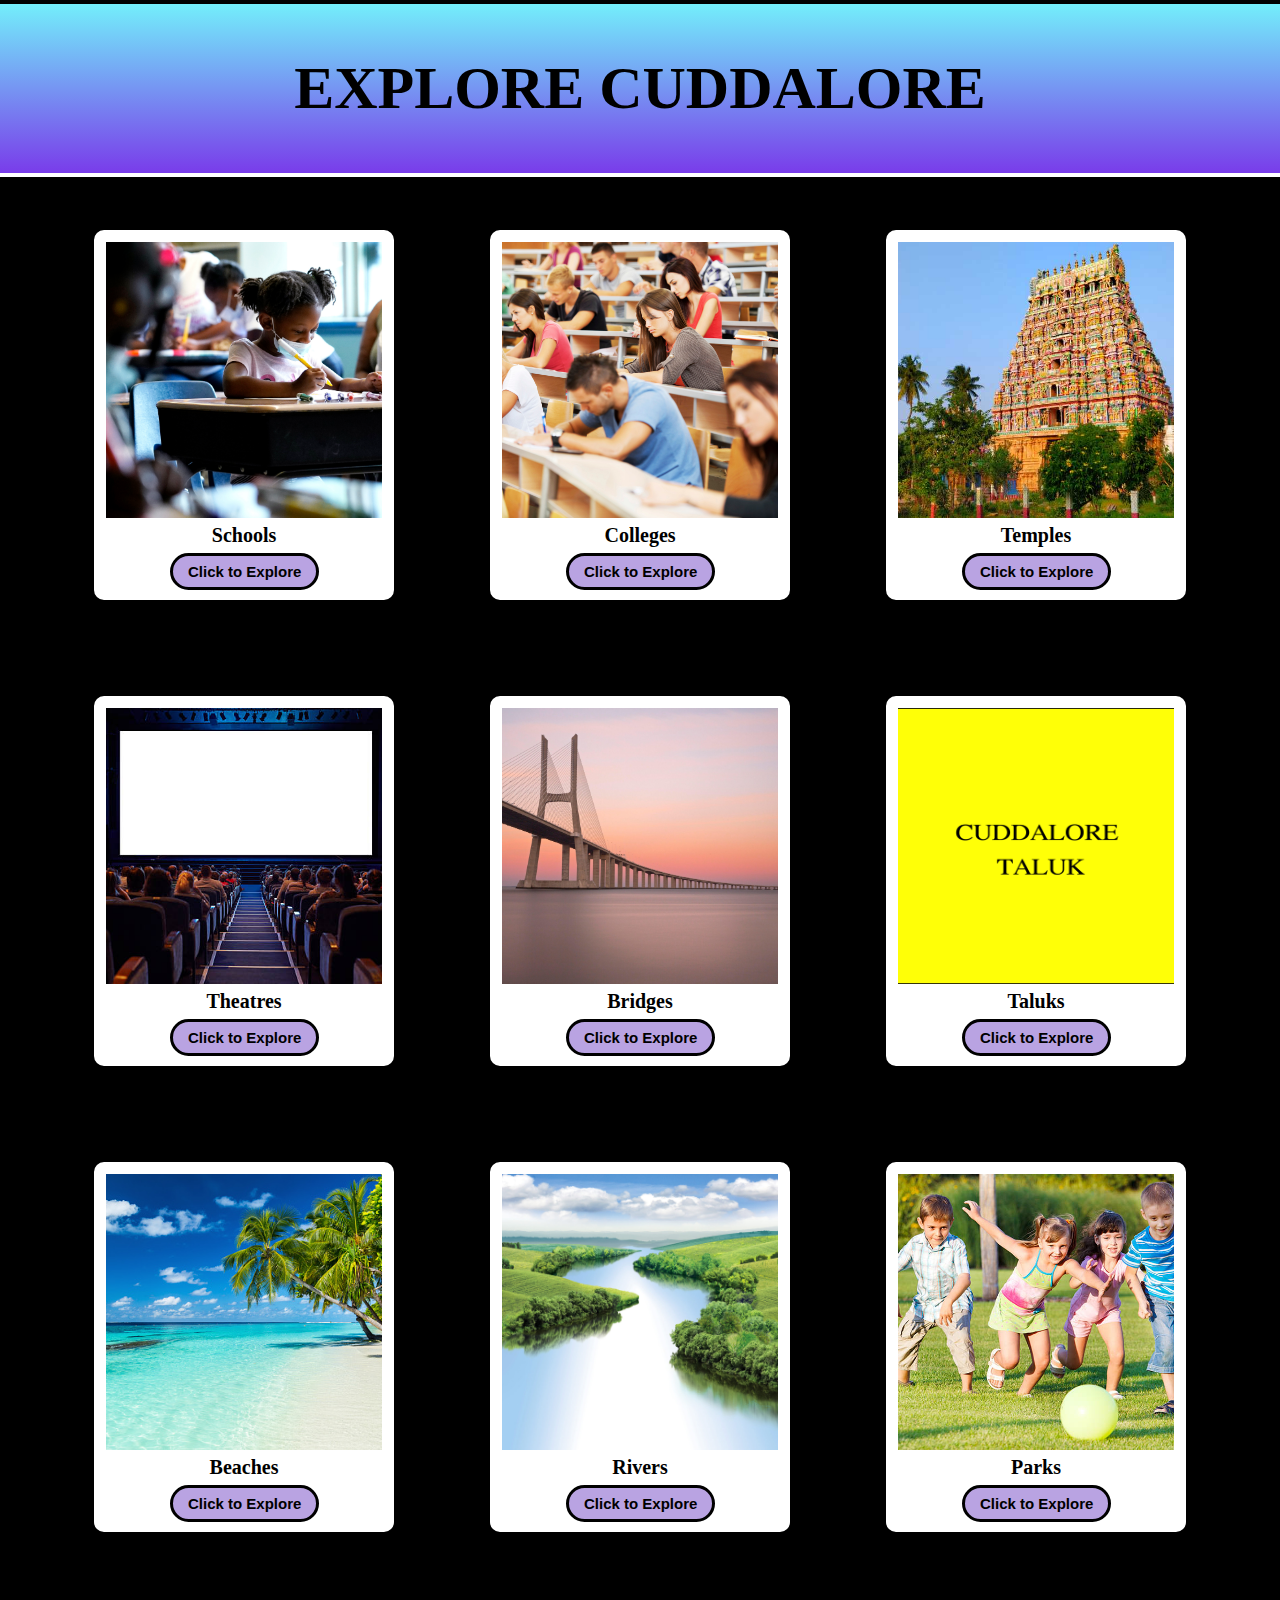
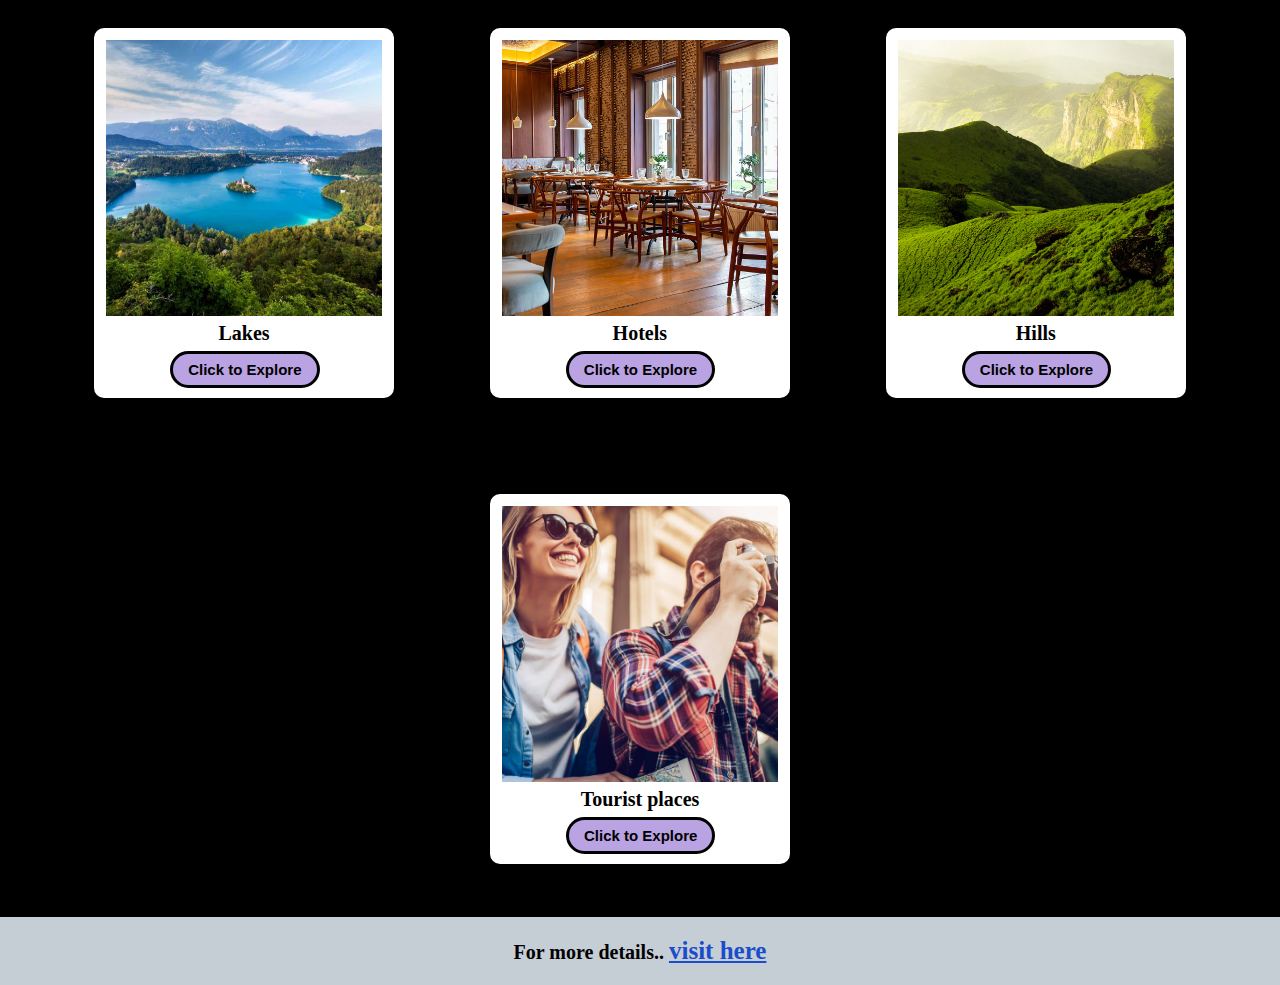
==== explorecuddalore.html @ 1a7ebf35 "first commit" ====
<!DOCTYPE html>
<html lang="en">
<head>
    <meta charset="UTF-8">
    <meta http-equiv="X-UA-Compatible" content="IE=edge">
    <meta name="viewport" content="width=device-width, initial-scale=1.0">
    <title>Document</title>
    <link rel="stylesheet" type="text/css" href="excud.css">
</head>
<body>
    <header class="header">
      <h1>EXPLORE CUDDALORE</h1>
    </header>
 <div class="con">
    <div class="gallery">
        <img src="images/schools.jpg" alt="cuddalore-images">
        <div class="disc">Schools</div>
        <div class="btn"><button onclick="window.location.href='schools.html'">Click to Explore</button></div>
    </div>
    <div class="gallery">
        <img src="images/college3.jpg"alt="cuddalore-images">
        <div class="disc">Colleges</div>
        <div class="btn"><button onclick="window.location.href='collees.html'">Click to Explore</button></div>
    </div>
    <div class="gallery">
        <img src="images/Temples.jpg" alt="cuddalore-images">
        <div class="disc">Temples</div>
        <div class="btn"><button onclick="window.location.href='temples.html'">Click to Explore</button></div>
    </div>
    <div class="gallery">
        <img src="images/theatre.jpg" alt="cuddalore-images">
        <div class="disc">Theatres</div>
        <div class="btn"><button onclick="window.location.href='theatres.html'">Click to Explore</button></div>
    </div>
    <div class="gallery">
        <img src="images/bridges.jpg" alt="cuddalore-images">
        <div class="disc">Bridges</div>
        <div class="btn"><button onclick="window.location.href='bridges.html'">Click to Explore</button></div>
    </div>
    <div class="gallery">
        <img src="images/taluk2.png" alt="cuddalore-images">
        <div class="disc">Taluks</div>
        <div class="btn"><button onclick="window.location.href='taluks.html'">Click to Explore</button></div>
    </div>
    <div class="gallery">
        <img src="images/beach.jpg" alt="cuddalore-images">
        <div class="disc">Beaches</div>
        <div class="btn"><button onclick="window.location.href='beaches.html'">Click to Explore</button> </div>
    </div>
    <div class="gallery">
        <img src="images/river.jpg" alt="cuddalore-images">
        <div class="disc">Rivers</div>
        <div class="btn"><button onclick="window.location.href='rivers.html'">Click to Explore</button></div>
    </div>
    <!-- <div class="gallery">
        <img src="images/hospital1.jpg" alt="cuddalore-images">
        <div class="disc">Hospitals</div>
        <div class="btn"><button type="button">Click to Explore</button> </div>
    </div> -->

    <div class="gallery">
        <img src="images/park.jpeg" alt="cuddalore-images">
        <div class="disc">Parks</div>
        <div class="btn"><button onclick="window.location.href='parks.html'">Click to Explore</button></div>
    </div>

    <div class="gallery">
        <img src="images/lake.jpg" alt="cuddalore-images">
        <div class="disc">Lakes</div>
        <div class="btn"><button onclick="window.location.href='lakes.html'">Click to Explore</button></div>
    </div>
    <!-- <div class="gallery">
        <img src="images/mosques2.jpg" alt="cuddalore-images">
        <div class="disc">Mosques</div>
        <div class="btn"><button type="button">Click to Explore</button> </div>
    </div> -->
    <div class="gallery">
        <img src="images/hotel.jpg" alt="cuddalore-images">
        <div class="disc">Hotels</div>
        <div class="btn"><button onclick="window.location.href='hotels.html'">Click to Explore</button></div>    
    </div>
    <!-- <div class="gallery">
        <img src="images/agricultural.jpg" alt="cuddalore-images">
        <div class="disc">Agricultural areas</div>
        <div class="btn"><button type="button">Click to Explore</button> </div>
    </div> -->
     <div class="gallery">
        <img src="images/hills.jpg" alt="cuddalore-images">
        <div class="disc">Hills</div>
        <div class="btn"><button onclick="window.location.href='hills.html'">Click to Explore</button></div>
    </div>
    
     <div class="gallery">
        <img src="images/torists.jpg" alt="cuddalore-images">
        <div class="disc">Tourist places</div>
        <div class="btn"><button onclick="window.location.href='tourist.html'">Click to Explore</button></div>
    </div> 
 </div>
 <footer>
   <div>For more details..  <a href="https://cuddalore.nic.in">visit here</a></div>
</footer>
</body>
</html>
---- excud.css ----
*{
    box-sizing: border-box;
}

body {
    margin: 0;
    background-color: #000000;

}
.header {
    text-align: center;
    text-transform: uppercase;
    padding: 10px;
    background-image: linear-gradient(to bottom,rgb(115, 238, 251),rgb(121, 60, 234));
    color: rgb(0, 0, 0);
    border-bottom: 4px solid rgb(255, 255, 255);
    border-top:4px solid black;
    font-size: 30px;
  }
.con{
    display: flex;
    flex-direction: row;
    flex-wrap: wrap;
    justify-content: center;
    align-items: center;
    gap: 90px;
    max-width: 100%;
    margin: 30px auto;
    padding: 20px 10px;
}
.gallery{
    border: 3px solid black;
    border-radius: 13px;
    background-color: white;
    width:auto;
    height: auto;
}

footer{
    background-color: rgb(197, 205, 213);
    padding:20px;
    justify-content: center;
}
a{
    color:#1a4dcc;
    font-size: 25px;
}
footer div{
font-size: 20px;
text-align: center;
font-weight: bold;

}
a:hover{
    color:rgb(183, 6, 183);
}
.gallery img{
    width:100%;
    height:auto;
    max-width: 300px;
    height: 300px;
    object-fit: cover;
    border-radius: 10px;
    padding: 12px;
}
.disc{
    color:black;
    text-align: center;
    font-family:Verdana, Genergb(121, 60, 234)va, Tahoma, sans-serif;
    margin-bottom: 6px;
    margin-top: -10px;
    font-size: 20px;
    font-weight:bolder;
}
 .btn{
    margin-left: 76px;
    margin-bottom: 10px;
    
}
button{
	/* background-image:linear-gradient(to right,blue,rgb(76, 194, 234)); */
    background-color:rgb(185, 163, 226);
	color: rgb(0, 0, 0);
	text-decoration: none;
	border: 3px solid black;
	font-weight: bold;
    font-size: 15px;
    font-family:'Trebuchet MS', 'Lucida Sans Unicode', 'Lucida Grande', 'Lucida Sans', Arial, sans-serif;
	padding: 7px 15px;
	border-radius: 30px;
	transition: .1s; 

}
button:hover{
	background-color: rgb(255, 255, 255);
	border: 4px solid #000000;
	cursor: pointer;
}
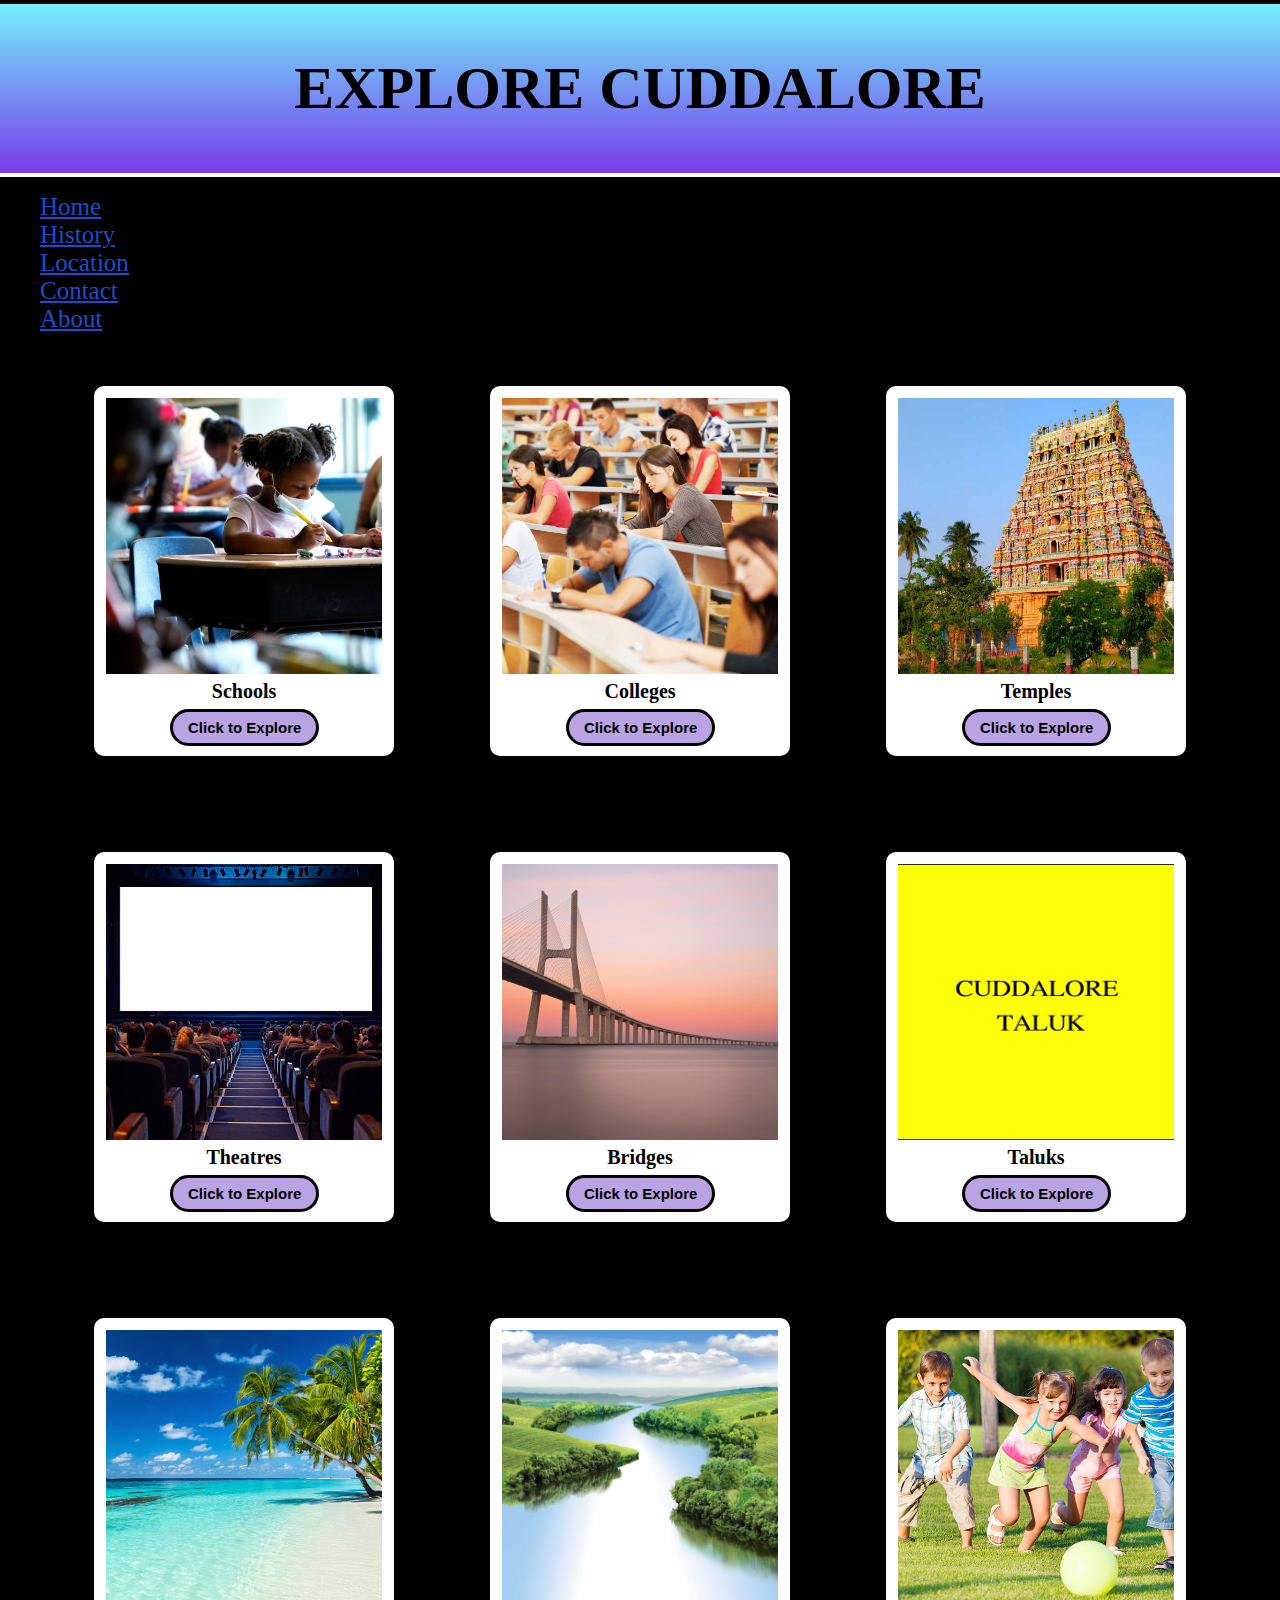
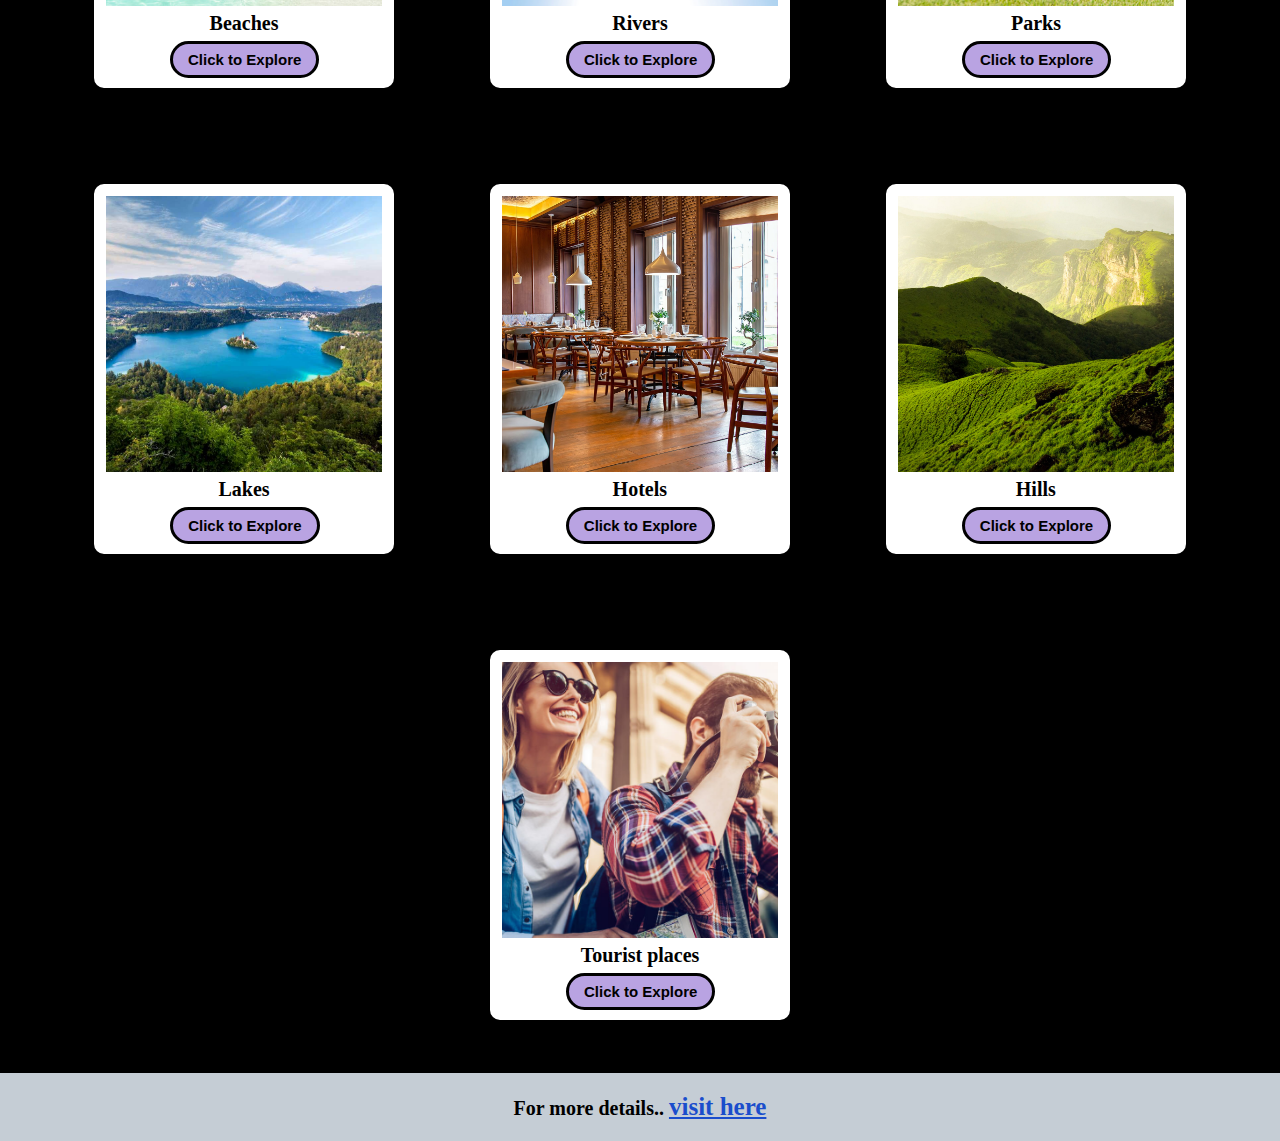
==== commit e54ff77c: "added the nav bar" ====
--- a/explorecuddalore.html
+++ b/explorecuddalore.html
@@ -11,6 +11,17 @@
     <header class="header">
       <h1>EXPLORE CUDDALORE</h1>
     </header>
+      <div class="nav">
+        <ul>
+            <li><a href="">Home</a></li>
+            <li><a href="https://www.cuddaloreonline.in/city-guide/history-of-cuddalore">History</a></li>
+            <li><a href="https://www.google.com/maps/place/Cuddalore,+Tamil+Nadu/data=!4m2!3m1!1s0x3a549888444e5d9d:0x6aa2c2d991f57236?sa=X&ved=2ahUKEwiw2qmporD8AhWacGwGHdHADmwQ8gF6BAgIEAE">Location</a></li>
+            <li><a href="mailto:gowthamselvaraj037@gmail.com">Contact</a></li>
+            <li><a href="https://en.wikipedia.org/wiki/Cuddalore">About</a></li>
+          </ul>
+         
+        
+    </div>
  <div class="con">
     <div class="gallery">
         <img src="images/schools.jpg" alt="cuddalore-images">
@@ -100,4 +111,4 @@
    <div>For more details..  <a href="https://cuddalore.nic.in">visit here</a></div>
 </footer>
 </body>
-</html>+</html>
